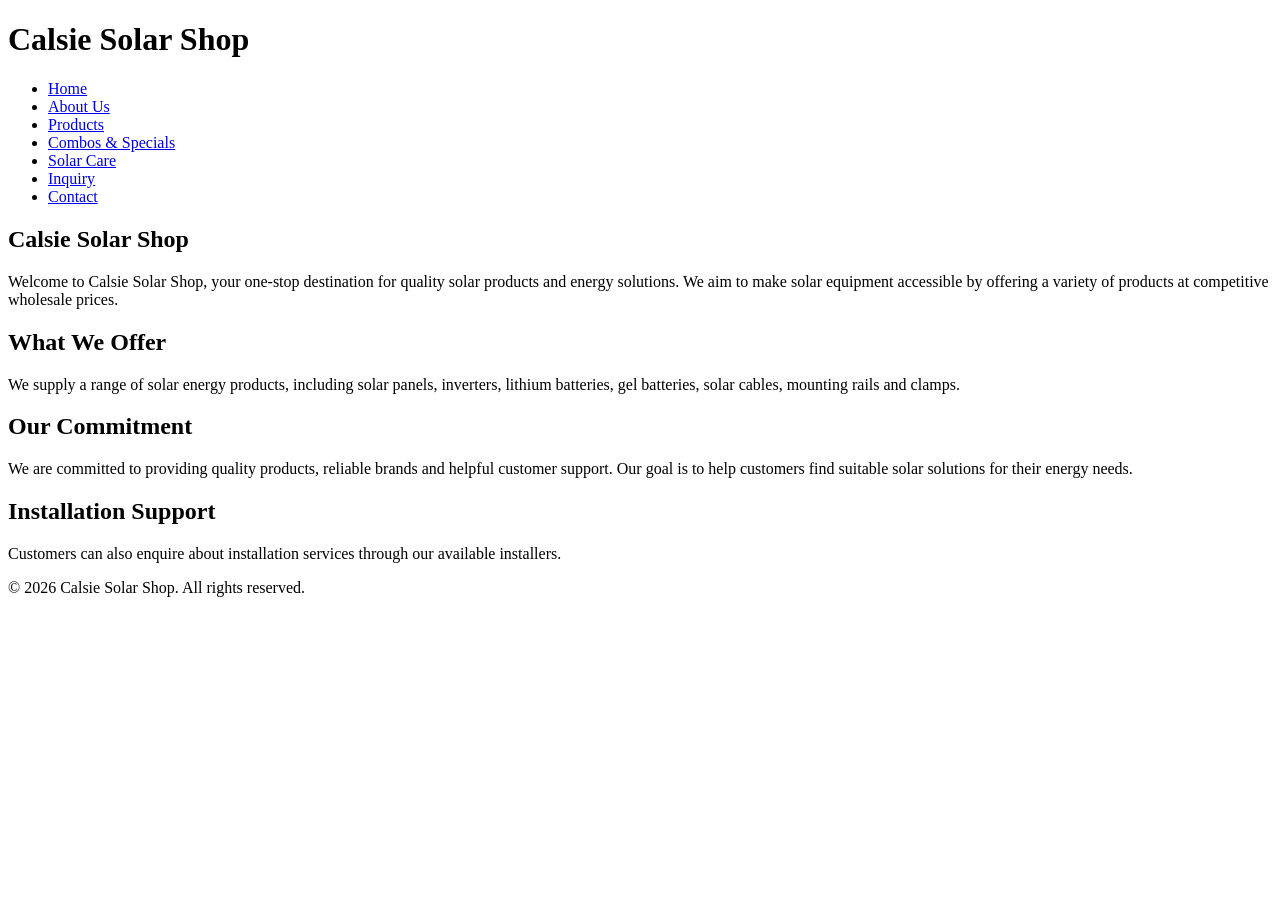
==== about.html @ 4ae5d896 "Initial Calsie Solar Shop website" ====
<!DOCTYPE html>
<html lang="en">
<head>
    <meta charset="UTF-8">
    <meta name="viewport" content="width=device-width, initial-scale=1.0">
    <meta name="description" content="Learn more about Kelsey Solar Shop and our solar energy products and solutions.">
    <title>About Us | Calsie Solar Shop</title>
</head>
<body>

    <header>
        <h1>Calsie Solar Shop</h1>

        <nav>
            <ul>
                <li><a href="index.html">Home</a></li>
                <li><a href="about.html">About Us</a></li>
                <li><a href="products.html">Products</a></li>
                <li><a href="specials.html">Combos & Specials</a></li>
                <li><a href="solar-care.html">Solar Care</a></li>
                <li><a href="inquiry.html">Inquiry</a></li>
                <li><a href="contact.html">Contact</a></li>
            </ul>
        </nav>
    </header>

    <main>

        <section>
            <h2>Calsie Solar Shop</h2>

            <p>
                Welcome to Calsie Solar Shop, your one-stop destination
                for quality solar products and energy solutions.
                We aim to make solar equipment accessible by offering
                a variety of products at competitive wholesale prices.
            </p>
        </section>

        <section>
            <h2>What We Offer</h2>

            <p>
                We supply a range of solar energy products, including
                solar panels, inverters, lithium batteries, gel batteries,
                solar cables, mounting rails and clamps.
            </p>
        </section>

        <section>
            <h2>Our Commitment</h2>

            <p>
                We are committed to providing quality products,
                reliable brands and helpful customer support.
                Our goal is to help customers find suitable solar
                solutions for their energy needs.
            </p>
        </section>

        <section>
            <h2>Installation Support</h2>

            <p>
                Customers can also enquire about installation services
                through our available installers.
            </p>
        </section>

    </main>

    <footer>
        <p>&copy; 2026 Calsie Solar Shop. All rights reserved.</p>
    </footer>

</body>
</html>
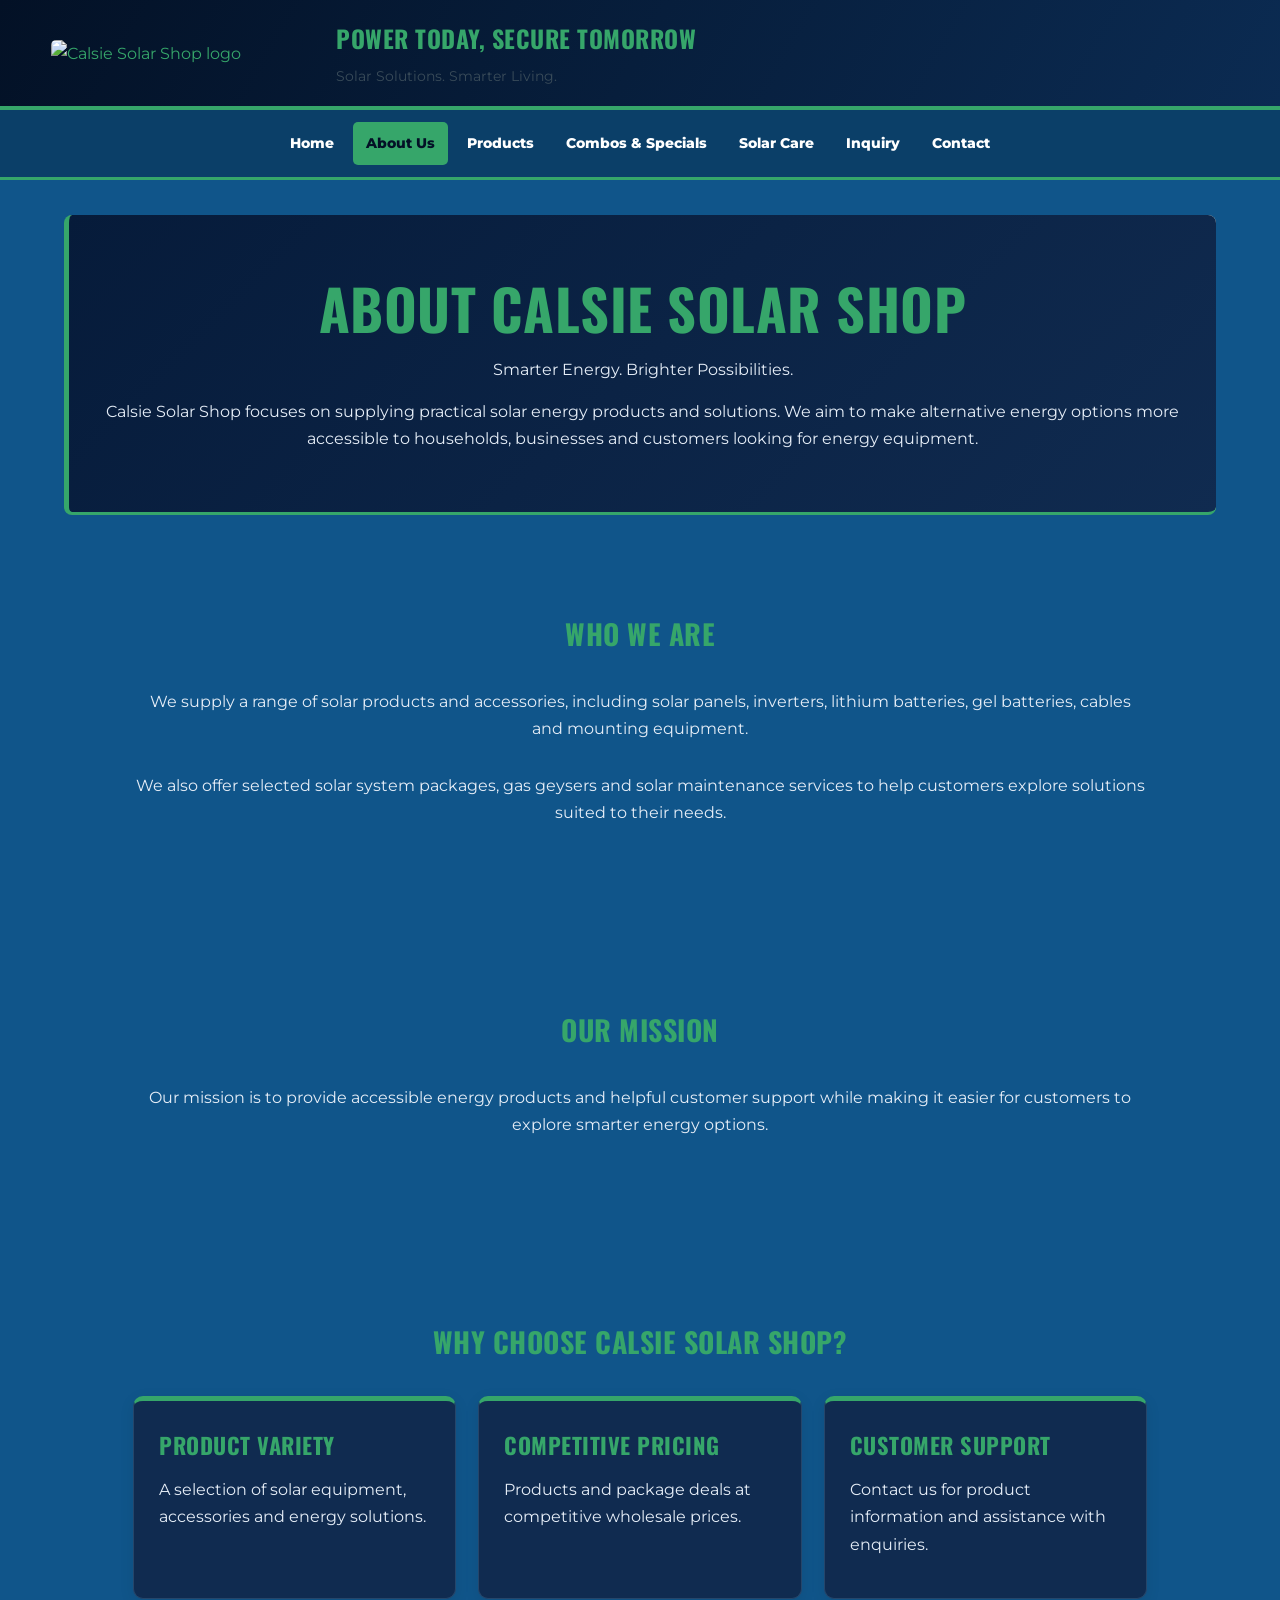
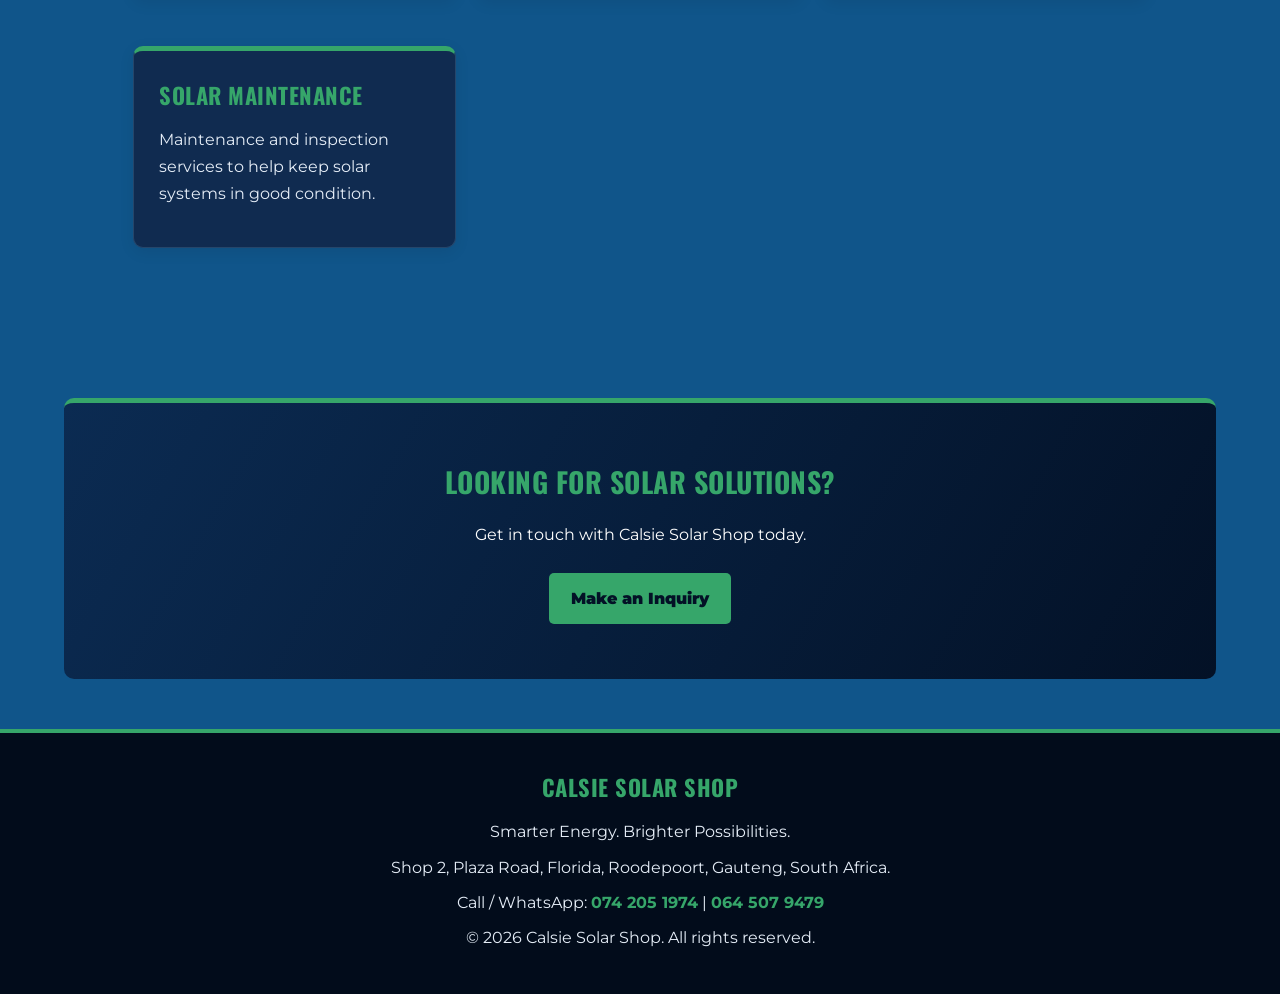
==== commit 8c2cece0: "Update Calsie website design and all pages" ====
--- a/about.html
+++ b/about.html
@@ -3,75 +3,101 @@
 <head>
     <meta charset="UTF-8">
     <meta name="viewport" content="width=device-width, initial-scale=1.0">
-    <meta name="description" content="Learn more about Kelsey Solar Shop and our solar energy products and solutions.">
+    <meta name="description" content="Learn more about Calsie Solar Shop and its solar energy products and services.">
     <title>About Us | Calsie Solar Shop</title>
+    <link rel="stylesheet" href="css/style.css">
 </head>
 <body>
 
-    <header>
-        <h1>Calsie Solar Shop</h1>
+<header class="site-header">
+    <div class="header-brand">
+        <a href="index.html" class="brand-logo">
+            <img src="images/calsie-logo.jpg" alt="Calsie Solar Shop logo">
+        </a>
+        <div class="brand-copy">
+            <h1>Power Today, Secure Tomorrow</h1>
+            <p>Solar Solutions. Smarter Living.</p>
+        </div>
+    </div>
+</header>
 
-        <nav>
-            <ul>
-                <li><a href="index.html">Home</a></li>
-                <li><a href="about.html">About Us</a></li>
-                <li><a href="products.html">Products</a></li>
-                <li><a href="specials.html">Combos & Specials</a></li>
-                <li><a href="solar-care.html">Solar Care</a></li>
-                <li><a href="inquiry.html">Inquiry</a></li>
-                <li><a href="contact.html">Contact</a></li>
-            </ul>
-        </nav>
-    </header>
+<nav class="main-navigation">
+    <ul>
+        <li><a href="index.html">Home</a></li>
+        <li><a href="about.html" class="active">About Us</a></li>
+        <li><a href="products.html">Products</a></li>
+        <li><a href="specials.html">Combos &amp; Specials</a></li>
+        <li><a href="solar-care.html">Solar Care</a></li>
+        <li><a href="inquiry.html">Inquiry</a></li>
+        <li><a href="contact.html">Contact</a></li>
+    </ul>
+</nav>
 
-    <main>
+<main>
 
-        <section>
-            <h2>Calsie Solar Shop</h2>
+    <section class="welcome-section">
+        <h1>About Calsie Solar Shop</h1>
+        <p>Smarter Energy. Brighter Possibilities.</p>
+        <p>Calsie Solar Shop focuses on supplying practical solar energy products and solutions. We aim to make alternative energy options more accessible to households, businesses and customers looking for energy equipment.</p>
+    </section>
 
-            <p>
-                Welcome to Calsie Solar Shop, your one-stop destination
-                for quality solar products and energy solutions.
-                We aim to make solar equipment accessible by offering
-                a variety of products at competitive wholesale prices.
-            </p>
-        </section>
+    <section class="featured-section">
+        <h2>Who We Are</h2>
+        <p>We supply a range of solar products and accessories, including solar panels, inverters, lithium batteries, gel batteries, cables and mounting equipment.</p>
+        <p>We also offer selected solar system packages, gas geysers and solar maintenance services to help customers explore solutions suited to their needs.</p>
+    </section>
 
-        <section>
-            <h2>What We Offer</h2>
+    <section class="featured-section">
+        <h2>Our Mission</h2>
+        <p>Our mission is to provide accessible energy products and helpful customer support while making it easier for customers to explore smarter energy options.</p>
+    </section>
 
-            <p>
-                We supply a range of solar energy products, including
-                solar panels, inverters, lithium batteries, gel batteries,
-                solar cables, mounting rails and clamps.
-            </p>
-        </section>
+    <section class="featured-section">
+        <h2>Why Choose Calsie Solar Shop?</h2>
 
-        <section>
-            <h2>Our Commitment</h2>
+        <div class="feature-grid">
 
-            <p>
-                We are committed to providing quality products,
-                reliable brands and helpful customer support.
-                Our goal is to help customers find suitable solar
-                solutions for their energy needs.
-            </p>
-        </section>
+            <article class="feature-card">
+                <h3>Product Variety</h3>
+                <p>A selection of solar equipment, accessories and energy solutions.</p>
+            </article>
 
-        <section>
-            <h2>Installation Support</h2>
+            <article class="feature-card">
+                <h3>Competitive Pricing</h3>
+                <p>Products and package deals at competitive wholesale prices.</p>
+            </article>
 
-            <p>
-                Customers can also enquire about installation services
-                through our available installers.
-            </p>
-        </section>
+            <article class="feature-card">
+                <h3>Customer Support</h3>
+                <p>Contact us for product information and assistance with enquiries.</p>
+            </article>
 
-    </main>
+            <article class="feature-card">
+                <h3>Solar Maintenance</h3>
+                <p>Maintenance and inspection services to help keep solar systems in good condition.</p>
+            </article>
 
-    <footer>
-        <p>&copy; 2026 Calsie Solar Shop. All rights reserved.</p>
-    </footer>
+        </div>
+    </section>
+
+    <section class="contact-cta">
+        <h2>Looking for Solar Solutions?</h2>
+        <p>Get in touch with Calsie Solar Shop today.</p>
+        <a href="inquiry.html" class="button-light">Make an Inquiry</a>
+    </section>
+
+</main>
+
+<footer class="site-footer">
+    <h3>Calsie Solar Shop</h3>
+    <p>Smarter Energy. Brighter Possibilities.</p>
+    <p>Shop 2, Plaza Road, Florida, Roodepoort, Gauteng, South Africa.</p>
+    <p>Call / WhatsApp:
+        <a href="tel:+27742051974">074 205 1974</a> |
+        <a href="tel:+27645079479">064 507 9479</a>
+    </p>
+    <p>&copy; 2026 Calsie Solar Shop. All rights reserved.</p>
+</footer>
 
 </body>
 </html>
--- a/css/style.css
+++ b/css/style.css
@@ -0,0 +1,1192 @@
+@import url('https://fonts.googleapis.com/css2?family=Montserrat:wght@400;500;600;700;800;900&family=Oswald:wght@400;500;600;700&display=swap');
+/* =========================================
+   CALSIE SOLAR SHOP
+   Main Website Stylesheet
+   ========================================= */
+
+/* 1. COLOUR PALETTE */
+
+:root {
+    --primary-green: #39D353;
+    --dark-green: #168A3A;
+    --light-green: #E2FFE8;
+
+    --primary-blue: #061B3A;
+    --dark-blue: #031126;
+    --light-blue: #102B50;
+
+    --dark-navy: #031126;
+    --text-color: #F5F7FA;
+    --light-grey: #102B50;
+    --white: #FFFFFF;
+    --border-color: #25466B;
+
+    --accent-red: #E51D2A;
+    --shadow: 0 5px 20px rgba(0, 0, 0, 0.3);
+}
+
+
+/* 2. GENERAL PAGE SETTINGS */
+
+* {
+    margin: 0;
+    padding: 0;
+    box-sizing: border-box;
+}
+
+html {
+    scroll-behavior: smooth;
+}
+
+body {
+    font-family: Arial, Helvetica, sans-serif;
+    background-color: var(--white);
+    color: var(--text-color);
+    line-height: 1.7;
+    font-size: 16px;
+}
+
+img {
+    max-width: 100%;
+    height: auto;
+    display: block;
+}
+
+a {
+    color: var(--primary-blue);
+    text-decoration: none;
+}
+
+a:hover {
+    color: var(--dark-green);
+}
+
+
+/* 3. HEADER */
+
+header {
+    background-color: var(--white);
+    padding: 20px 5%;
+    border-bottom: 3px solid var(--primary-green);
+    box-shadow: var(--shadow);
+}
+
+header h1 {
+    color: var(--dark-green);
+    font-size: 30px;
+    margin-bottom: 12px;
+}
+
+
+/* 4. NAVIGATION BAR */
+
+nav {
+    background-color: var(--dark-green);
+    padding: 15px 5%;
+}
+
+nav ul {
+    list-style: none;
+    display: flex;
+    justify-content: center;
+    align-items: center;
+    flex-wrap: wrap;
+    gap: 10px;
+}
+
+nav ul li a {
+    color: var(--white);
+    font-weight: bold;
+    padding: 10px 15px;
+    display: block;
+    border-radius: 5px;
+    transition: 0.3s ease;
+}
+
+nav ul li a:hover {
+    background-color: var(--primary-blue);
+    color: var(--white);
+}
+
+
+/* 5. MAIN CONTENT */
+
+main {
+    width: 90%;
+    max-width: 1200px;
+    margin: 35px auto;
+}
+
+section {
+    margin-bottom: 40px;
+}
+
+section h2 {
+    color: var(--dark-green);
+    font-size: 28px;
+    margin-bottom: 15px;
+}
+
+h3 {
+    color: var(--dark-blue);
+    font-size: 21px;
+    margin-bottom: 12px;
+}
+
+p {
+    margin-bottom: 15px;
+}
+
+
+/* 6. HOME PAGE INTRODUCTION */
+
+main > section:first-child {
+    background-color: var(--light-green);
+    padding: 45px 35px;
+    border-left: 5px solid var(--primary-green);
+    border-radius: 8px;
+}
+
+main > section:first-child h2 {
+    font-size: 34px;
+}
+
+
+/* 7. PRODUCT AND SERVICE CARDS */
+
+article {
+    background-color: var(--white);
+    border: 1px solid var(--border-color);
+    border-radius: 10px;
+    padding: 25px;
+    margin-bottom: 25px;
+    box-shadow: var(--shadow);
+    transition: transform 0.3s ease;
+}
+
+article:hover {
+    transform: translateY(-4px);
+}
+
+article h3 {
+    color: var(--dark-green);
+}
+
+article ul {
+    padding-left: 25px;
+    margin: 15px 0;
+}
+
+article li {
+    margin-bottom: 7px;
+}
+
+
+/* 8. PRICES */
+
+article h2 {
+    color: var(--primary-green);
+    font-size: 27px;
+    margin: 15px 0;
+}
+
+
+/* 9. BLACK FRIDAY SPECIALS */
+
+#black-friday {
+    background-color: var(--light-blue);
+    padding: 30px;
+    border-radius: 10px;
+    border-top: 5px solid var(--primary-blue);
+}
+
+#black-friday > h2 {
+    color: var(--dark-blue);
+    text-align: center;
+    font-size: 32px;
+}
+
+#black-friday > p {
+    text-align: center;
+}
+
+#black-friday article {
+    border-top: 4px solid var(--primary-green);
+}
+
+#black-friday article h2 {
+    color: var(--primary-blue);
+}
+
+
+/* 10. BUTTONS AND LINKS */
+
+button,
+input[type="submit"],
+input[type="reset"] {
+    background-color: var(--primary-green);
+    color: var(--white);
+    border: none;
+    padding: 12px 22px;
+    border-radius: 5px;
+    font-size: 16px;
+    font-weight: bold;
+    cursor: pointer;
+    transition: 0.3s ease;
+}
+
+button:hover,
+input[type="submit"]:hover,
+input[type="reset"]:hover {
+    background-color: var(--dark-blue);
+}
+
+article a,
+main section a {
+    display: inline-block;
+    background-color: var(--primary-blue);
+    color: var(--white);
+    padding: 10px 18px;
+    border-radius: 5px;
+    margin-top: 10px;
+    font-weight: bold;
+}
+
+article a:hover,
+main section a:hover {
+    background-color: var(--dark-green);
+    color: var(--white);
+}
+
+
+/* 11. FORMS */
+
+form {
+    background-color: var(--light-grey);
+    padding: 30px;
+    border-radius: 10px;
+    max-width: 750px;
+    margin: 25px auto;
+}
+
+label {
+    display: block;
+    font-weight: bold;
+    color: var(--dark-navy);
+    margin-bottom: 7px;
+}
+
+input,
+select,
+textarea {
+    width: 100%;
+    padding: 12px;
+    margin-bottom: 20px;
+    border: 1px solid var(--border-color);
+    border-radius: 5px;
+    font-size: 16px;
+    font-family: inherit;
+}
+
+input:focus,
+select:focus,
+textarea:focus {
+    outline: 2px solid var(--primary-blue);
+    border-color: var(--primary-blue);
+}
+
+textarea {
+    min-height: 130px;
+    resize: vertical;
+}
+
+
+/* 12. CONTACT INFORMATION */
+
+address {
+    font-style: normal;
+    background-color: var(--light-green);
+    padding: 25px;
+    border-radius: 8px;
+}
+
+
+/* 13. FOOTER */
+
+footer {
+    background-color: var(--dark-navy);
+    color: var(--white);
+    text-align: center;
+    padding: 30px 15px;
+    margin-top: 50px;
+}
+
+footer p {
+    margin-bottom: 8px;
+}
+
+footer a {
+    color: #A9D9F5;
+}
+
+footer a:hover {
+    color: var(--white);
+}
+
+
+/* 14. TABLETS */
+
+@media screen and (max-width: 768px) {
+
+    header {
+        text-align: center;
+    }
+
+    header h1 {
+        font-size: 25px;
+    }
+
+    nav ul {
+        flex-direction: column;
+        gap: 3px;
+    }
+
+    nav ul li {
+        width: 100%;
+        text-align: center;
+    }
+
+    main {
+        width: 94%;
+    }
+
+    section h2 {
+        font-size: 24px;
+    }
+
+    main > section:first-child {
+        padding: 30px 20px;
+    }
+
+    #black-friday {
+        padding: 18px;
+    }
+
+}
+
+
+/* 15. MOBILE PHONES */
+
+@media screen and (max-width: 480px) {
+
+    body {
+        font-size: 15px;
+    }
+
+    header h1 {
+        font-size: 22px;
+    }
+
+    nav ul li a {
+        padding: 9px;
+    }
+
+    main {
+        width: 92%;
+        margin: 20px auto;
+    }
+
+    main > section:first-child h2 {
+        font-size: 25px;
+    }
+
+    article {
+        padding: 18px;
+    }
+
+    article h2 {
+        font-size: 23px;
+    }
+
+    form {
+        padding: 20px;
+    }
+
+    #black-friday > h2 {
+        font-size: 25px;
+    }
+
+}
+/* =========================================
+   CALSIE SOLAR SHOP - UPDATED DESIGN
+   Blue-primary colour scheme
+   ========================================= */
+
+/* UPDATED COLOUR PALETTE */
+
+:root {
+    --primary-green: #36A66A;
+    --dark-green: #237B4A;
+    --light-green: #E4F3E9;
+
+    --primary-blue: #10558A;
+    --dark-blue: #0B3F68;
+    --light-blue: #EAF2F8;
+
+    --dark-navy: #102B40;
+    --text-color: #394B59;
+    --light-grey: #F4F7F8;
+    --white: #FFFFFF;
+
+    --border-color: #DCE4E8;
+
+    --shadow: 0 4px 15px rgba(0, 0, 0, 0.08);
+}
+
+
+/* HEADER */
+
+.site-header {
+    background-color: var(--white);
+    padding: 22px 5%;
+    border-bottom: 3px solid var(--primary-green);
+    box-shadow: var(--shadow);
+}
+
+.header-brand {
+    max-width: 1200px;
+    margin: auto;
+}
+
+.brand-name {
+    color: var(--primary-blue);
+    font-size: 30px;
+    font-weight: bold;
+}
+
+.brand-name span {
+    color: var(--dark-blue);
+}
+
+.header-brand p {
+    color: var(--text-color);
+    margin: 5px 0 0;
+}
+
+
+/* HORIZONTAL NAVIGATION */
+
+.main-navigation {
+    background-color: var(--primary-blue);
+    padding: 12px 3%;
+    position: relative;
+    z-index: 10;
+}
+
+.main-navigation ul {
+    display: flex;
+    flex-direction: row;
+    justify-content: center;
+    align-items: center;
+    flex-wrap: wrap;
+    gap: 5px;
+    list-style: none;
+    margin: 0;
+    padding: 0;
+}
+
+.main-navigation ul li {
+    width: auto;
+}
+
+.main-navigation ul li a {
+    display: block;
+    color: var(--white);
+    padding: 10px 13px;
+    font-size: 14px;
+    font-weight: bold;
+    border-radius: 5px;
+    transition: background-color 0.3s ease;
+}
+
+.main-navigation ul li a:hover,
+.main-navigation ul li a.active {
+    background-color: var(--dark-blue);
+    color: var(--white);
+}
+
+
+/* HERO SECTION */
+
+.hero-section {
+    background: linear-gradient(
+        120deg,
+        var(--dark-blue),
+        var(--primary-blue)
+    );
+    color: var(--white);
+    padding: 80px 8%;
+    border-radius: 12px;
+    margin-bottom: 40px;
+}
+
+.hero-content {
+    max-width: 800px;
+}
+
+.hero-label,
+.promotion-label {
+    color: #B8E8CE;
+    font-weight: bold;
+    letter-spacing: 2px;
+    font-size: 13px;
+}
+
+.hero-section h1 {
+    color: var(--white);
+    font-size: clamp(32px, 5vw, 48px);
+    line-height: 1.2;
+    margin-bottom: 20px;
+}
+
+.hero-section p {
+    color: var(--white);
+    font-size: 17px;
+}
+
+.hero-buttons {
+    display: flex;
+    flex-wrap: wrap;
+    gap: 12px;
+    margin-top: 25px;
+}
+
+
+/* BUTTONS */
+
+.button-primary,
+.button-secondary,
+.button-light {
+    display: inline-block;
+    padding: 12px 22px;
+    border-radius: 5px;
+    font-weight: bold;
+    text-decoration: none;
+    transition: 0.3s ease;
+}
+
+.button-primary {
+    background-color: var(--primary-blue);
+    color: var(--white);
+}
+
+.button-primary:hover {
+    background-color: var(--dark-blue);
+    color: var(--white);
+}
+
+.button-secondary {
+    background-color: var(--white);
+    color: var(--dark-blue);
+}
+
+.button-secondary:hover {
+    background-color: var(--light-green);
+    color: var(--dark-blue);
+}
+
+.button-light {
+    background-color: var(--white);
+    color: var(--dark-blue);
+}
+
+.button-light:hover {
+    background-color: var(--light-green);
+    color: var(--dark-blue);
+}
+
+
+/* WELCOME SECTION */
+
+.welcome-section {
+    background-color: var(--light-blue);
+    padding: 35px;
+    border-left: 5px solid var(--primary-blue);
+    border-radius: 8px;
+}
+
+.welcome-section h2 {
+    color: var(--dark-blue);
+}
+
+
+/* PRODUCT GRID */
+
+.featured-section {
+    text-align: center;
+    padding: 30px 0;
+}
+
+.featured-section > p {
+    margin-bottom: 30px;
+}
+
+.feature-grid {
+    display: grid;
+    grid-template-columns: repeat(3, 1fr);
+    gap: 22px;
+    margin: 25px 0;
+    text-align: left;
+}
+
+.feature-card {
+    background-color: var(--white);
+    border: 1px solid var(--border-color);
+    border-top: 4px solid var(--primary-blue);
+    border-radius: 9px;
+    padding: 25px;
+    box-shadow: var(--shadow);
+    transition: transform 0.3s ease;
+}
+
+.feature-card:hover {
+    transform: translateY(-5px);
+    border-top-color: var(--primary-green);
+}
+
+.feature-card h3 {
+    color: var(--dark-blue);
+}
+
+
+/* BLACK FRIDAY PROMOTION */
+
+.promotion-section {
+    background: linear-gradient(
+        120deg,
+        var(--primary-blue),
+        var(--dark-blue)
+    );
+    color: var(--white);
+    padding: 45px 35px;
+    border-radius: 10px;
+    text-align: center;
+}
+
+.promotion-section h2,
+.promotion-section h3 {
+    color: var(--white);
+}
+
+.promotion-section p {
+    color: var(--white);
+}
+
+
+/* SOLAR CARE */
+
+.solar-care-section {
+    background-color: var(--light-green);
+    padding: 35px;
+    border-radius: 10px;
+    border-left: 5px solid var(--primary-green);
+}
+
+.solar-care-section h2 {
+    color: var(--dark-blue);
+}
+
+.solar-care-section ul {
+    padding-left: 25px;
+    margin-bottom: 20px;
+}
+
+
+/* CONTACT CALL TO ACTION */
+
+.contact-cta {
+    background-color: var(--dark-blue);
+    color: var(--white);
+    padding: 45px 30px;
+    text-align: center;
+    border-radius: 10px;
+}
+
+.contact-cta h2 {
+    color: var(--white);
+}
+
+.contact-cta p {
+    color: var(--white);
+}
+
+
+/* FOOTER */
+
+.site-footer {
+    background-color: var(--dark-navy);
+    color: var(--white);
+    text-align: center;
+    padding: 35px 15px;
+    margin-top: 50px;
+}
+
+.site-footer h3 {
+    color: var(--white);
+}
+
+.site-footer a {
+    color: #A9D9F5;
+}
+
+.site-footer a:hover {
+    color: var(--primary-green);
+}
+
+
+/* TABLET RESPONSIVENESS */
+
+@media screen and (max-width: 900px) {
+
+    .main-navigation ul {
+        gap: 2px;
+    }
+
+    .main-navigation ul li a {
+        padding: 9px 10px;
+        font-size: 13px;
+    }
+
+    .feature-grid {
+        grid-template-columns: repeat(2, 1fr);
+    }
+
+}
+
+
+/* MOBILE RESPONSIVENESS */
+
+@media screen and (max-width: 600px) {
+
+    .main-navigation ul {
+        justify-content: center;
+    }
+
+    .main-navigation ul li {
+        width: auto;
+    }
+
+    .main-navigation ul li a {
+        padding: 9px 10px;
+        font-size: 12px;
+    }
+
+    .feature-grid {
+        grid-template-columns: 1fr;
+    }
+
+    .hero-section {
+        padding: 45px 22px;
+    }
+
+    .hero-section h1 {
+        font-size: 32px;
+    }
+
+    .hero-buttons {
+        flex-direction: column;
+    }
+
+    .hero-buttons a {
+        text-align: center;
+    }
+
+    .welcome-section,
+    .solar-care-section {
+        padding: 25px 20px;
+    }
+
+    .promotion-section,
+    .contact-cta {
+        padding: 35px 20px;
+    }
+
+}
+/* Stronger green accents */
+
+.site-header {
+    border-bottom: 4px solid var(--primary-green);
+}
+
+.main-navigation {
+    background-color: var(--dark-blue);
+    border-bottom: 3px solid var(--primary-green);
+}
+
+.main-navigation ul li a:hover,
+.main-navigation ul li a.active {
+    background-color: var(--primary-green);
+    color: var(--white);
+}
+
+.feature-card {
+    border-top: 4px solid var(--primary-green);
+}
+
+.promotion-section {
+    border-bottom: 5px solid var(--primary-green);
+}
+
+.contact-cta {
+    border-top: 5px solid var(--primary-green);
+}
+
+.button-primary {
+    background-color: var(--primary-blue);
+    border-left: 4px solid var(--primary-green);
+}
+
+.hero-section {
+    border-bottom: 5px solid var(--primary-green);
+}
+/* =================================
+   CALSIE SOLAR SHOP - NEW BRAND LOOK
+================================= */
+
+/* General website */
+body {
+    background-color: var(--primary-blue);
+    color: var(--text-color);
+    font-family: 'Montserrat', sans-serif;
+    margin: 0;
+    line-height: 1.7;
+}
+
+h1, h2, h3, h4 {
+    font-family: 'Oswald', sans-serif;
+    font-weight: 700;
+    text-transform: uppercase;
+    letter-spacing: 0.5px;
+    color: var(--white);
+}
+
+h1 {
+    font-size: clamp(2rem, 5vw, 3.5rem);
+}
+
+h2 {
+    font-size: clamp(1.6rem, 4vw, 2.4rem);
+}
+
+h3 {
+    font-size: 1.4rem;
+}
+
+p, li, label {
+    color: #E5EDF7;
+}
+
+/* Header and logo */
+.site-header {
+    background: linear-gradient(120deg, #031126, #0B2B52);
+    border-bottom: 4px solid var(--primary-green);
+    padding: 18px 4%;
+}
+
+.header-brand {
+    display: flex;
+    align-items: center;
+    justify-content: flex-start;
+    gap: 25px;
+    max-width: 1300px;
+    margin: auto;
+}
+
+.brand-logo {
+    display: block;
+    flex-shrink: 0;
+}
+
+.brand-logo img {
+    display: block;
+    width: 260px;
+    max-width: 100%;
+    height: auto;
+    border-radius: 5px;
+}
+
+.brand-copy h1 {
+    font-size: 1.5rem;
+    color: var(--primary-green);
+    margin: 0 0 5px;
+}
+
+.brand-copy p {
+    margin: 0;
+    font-size: 0.9rem;
+}
+
+/* Navigation */
+.main-navigation {
+    background-color: var(--dark-blue);
+    border-bottom: 3px solid var(--primary-green);
+    padding: 12px 3%;
+}
+
+.main-navigation ul {
+    display: flex;
+    flex-direction: row;
+    justify-content: center;
+    align-items: center;
+    flex-wrap: wrap;
+    gap: 6px;
+    list-style: none;
+    margin: 0;
+    padding: 0;
+}
+
+.main-navigation ul li {
+    width: auto;
+}
+
+.main-navigation ul li a {
+    display: block;
+    color: white;
+    padding: 10px 13px;
+    font-family: 'Montserrat', sans-serif;
+    font-size: 0.85rem;
+    font-weight: 800;
+    text-decoration: none;
+    border-radius: 5px;
+    transition: 0.3s ease;
+}
+
+.main-navigation ul li a:hover,
+.main-navigation ul li a.active {
+    background-color: var(--primary-green);
+    color: #031126;
+}
+
+/* Main content sections */
+main {
+    background-color: var(--primary-blue);
+}
+
+.welcome-section,
+.featured-section {
+    background-color: var(--primary-blue);
+    padding: 55px 6%;
+    text-align: center;
+}
+
+.welcome-section {
+    background: linear-gradient(135deg, #061B3A, #102B50);
+    border-bottom: 3px solid var(--primary-green);
+}
+
+.welcome-section h1 {
+    color: var(--primary-green);
+}
+
+.featured-section h2 {
+    color: var(--primary-green);
+    margin-bottom: 30px;
+}
+
+/* Product and service cards */
+.feature-grid {
+    display: grid;
+    grid-template-columns: repeat(auto-fit, minmax(240px, 1fr));
+    gap: 22px;
+    max-width: 1300px;
+    margin: 30px auto;
+}
+
+.feature-card {
+    background: #102B50;
+    border: 1px solid #25466B;
+    border-top: 5px solid var(--primary-green);
+    border-radius: 10px;
+    padding: 25px;
+    box-shadow: var(--shadow);
+    transition: transform 0.3s ease, border-color 0.3s ease;
+    text-align: left;
+}
+
+.feature-card:hover {
+    transform: translateY(-6px);
+    border-top-color: var(--accent-red);
+}
+
+.feature-card h2,
+.feature-card h3 {
+    color: var(--primary-green);
+}
+
+.feature-card ul {
+    padding-left: 20px;
+}
+
+.feature-card li {
+    margin-bottom: 8px;
+}
+
+/* Promotions */
+.promotion-section {
+    background: linear-gradient(135deg, #031126, #102B50);
+    padding: 55px 6%;
+    border-top: 4px solid var(--primary-green);
+    border-bottom: 5px solid var(--accent-red);
+    text-align: center;
+}
+
+.promotion-section > h2 {
+    color: var(--accent-red);
+    font-size: clamp(2rem, 5vw, 3rem);
+}
+
+/* Call to action sections */
+.contact-cta {
+    background: linear-gradient(120deg, #0B2B52, #031126);
+    border-top: 5px solid var(--primary-green);
+    padding: 55px 6%;
+    text-align: center;
+}
+
+.contact-cta h2 {
+    color: var(--primary-green);
+}
+
+/* Buttons */
+.button-primary {
+    display: inline-block;
+    background-color: var(--primary-green);
+    color: #031126;
+    border: none;
+    border-left: 5px solid var(--accent-red);
+    border-radius: 5px;
+    padding: 12px 22px;
+    font-family: 'Montserrat', sans-serif;
+    font-weight: 900;
+    text-decoration: none;
+    cursor: pointer;
+    transition: 0.3s ease;
+}
+
+.button-primary:hover {
+    background-color: #FFFFFF;
+    color: var(--dark-blue);
+    transform: translateY(-2px);
+}
+
+.button-light {
+    display: inline-block;
+    background-color: var(--primary-green);
+    color: #031126;
+    padding: 12px 22px;
+    border-radius: 5px;
+    font-weight: 900;
+    text-decoration: none;
+}
+
+/* Forms */
+form {
+    max-width: 750px;
+    margin: 30px auto;
+    text-align: left;
+    background-color: #102B50;
+    padding: 30px;
+    border-radius: 10px;
+    border-top: 5px solid var(--primary-green);
+}
+
+form label {
+    display: block;
+    margin: 15px 0 7px;
+    font-weight: 700;
+}
+
+form input,
+form select,
+form textarea {
+    display: block;
+    width: 100%;
+    box-sizing: border-box;
+    padding: 13px;
+    border: 1px solid #52708F;
+    border-radius: 5px;
+    background-color: #F5F7FA;
+    color: #172B40;
+    font-family: 'Montserrat', sans-serif;
+}
+
+form button {
+    margin-top: 20px;
+}
+
+/* Links */
+a {
+    color: var(--primary-green);
+}
+
+a:hover {
+    color: #FFFFFF;
+}
+
+/* Footer */
+.site-footer {
+    background-color: #020C1B;
+    border-top: 4px solid var(--primary-green);
+    padding: 35px 5%;
+    text-align: center;
+}
+
+.site-footer h3 {
+    color: var(--primary-green);
+}
+
+.site-footer a {
+    color: var(--primary-green);
+    font-weight: 700;
+}
+
+/* Mobile responsiveness */
+@media (max-width: 700px) {
+    .header-brand {
+        flex-direction: column;
+        text-align: center;
+        gap: 12px;
+    }
+
+    .brand-logo img {
+        width: 230px;
+    }
+
+    .brand-copy h1 {
+        font-size: 1.3rem;
+    }
+
+    .main-navigation ul {
+        gap: 3px;
+    }
+
+    .main-navigation ul li a {
+        padding: 9px 10px;
+        font-size: 0.75rem;
+    }
+
+    .welcome-section,
+    .featured-section,
+    .promotion-section,
+    .contact-cta {
+        padding: 35px 5%;
+    }
+
+    .feature-grid {
+        grid-template-columns: 1fr;
+    }
+
+    form {
+        padding: 20px;
+    }
+}
